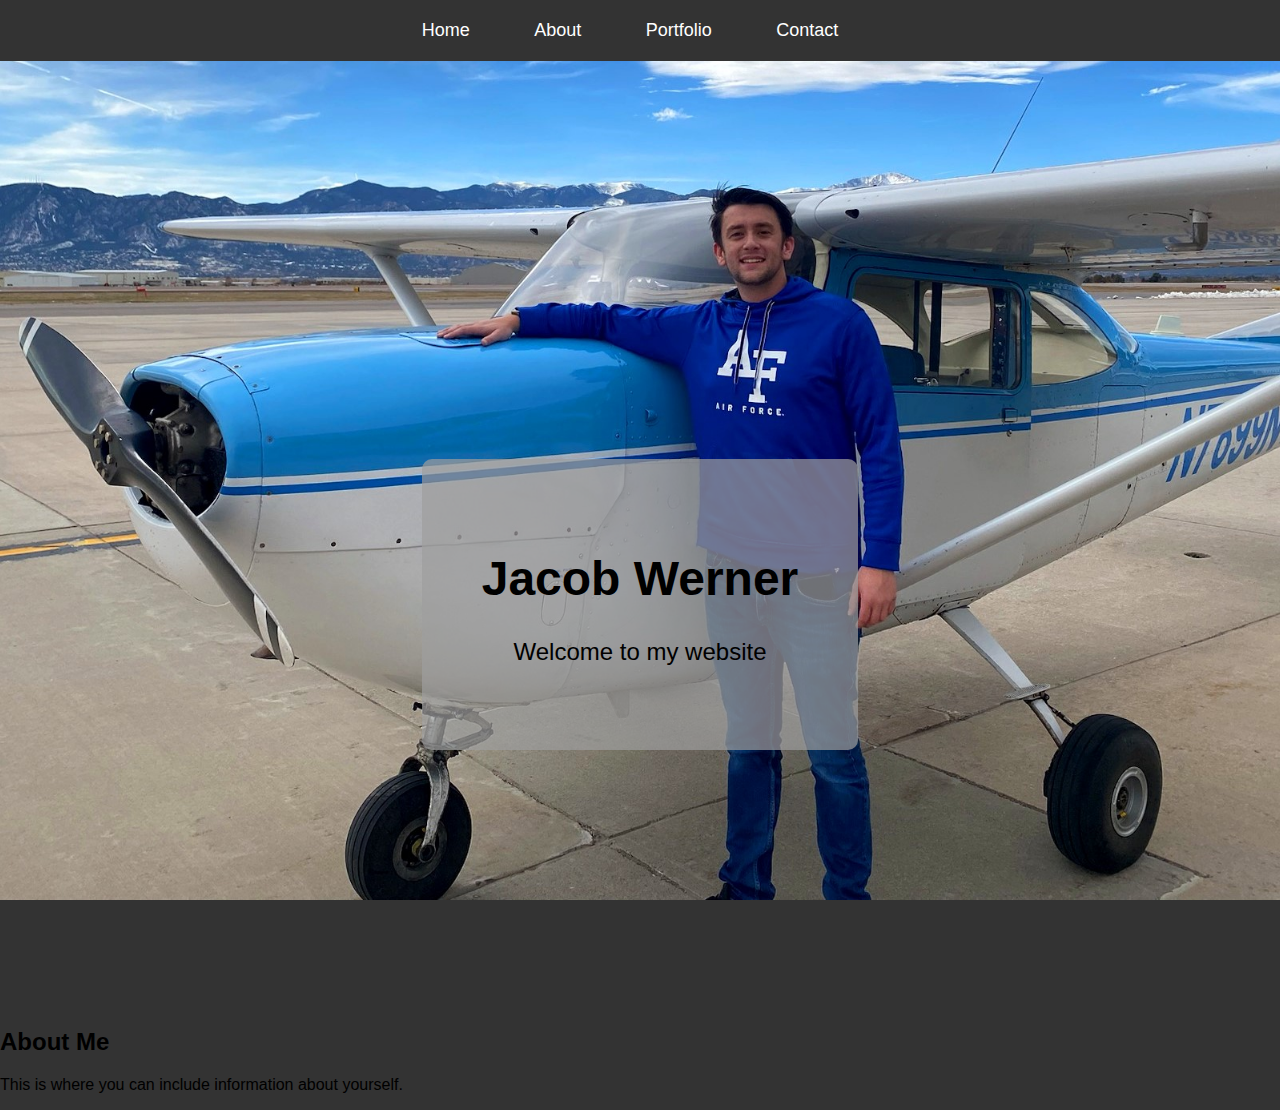
==== index.html @ 339afa2d "initial commit" ====
<!DOCTYPE html>
<html lang="en">
<head>
    <meta charset="UTF-8">
    <meta name="viewport" content="width=device-width, initial-scale=1.0">
    <title>Jacob Werner - Personal Website</title>
    <link rel="stylesheet" href="styles.css">
</head>
<body>
    <div class="header">
        <ul>
            <li><a href="#">Home</a></li>
            <li><a href="#">About</a></li>
            <li><a href="#">Portfolio</a></li>
             <li><a href="#">Contact</a></li>
        </ul>
    </div>

    <section class="landing">
         <div class="landing-text">
            <h1>Jacob Werner</h1>
            <p>Welcome to my website</p>
        </div>
        <div class="landing-image">
            <img src="plane.jpg" alt="Error 404">
        </div>
    </section>
    <br><br><br><br><br><br>
    <div class="content">
        <h2>About Me</h2>
        <p>This is where you can include information about yourself.</p>
    </div>
    <script src="script.js"></script>
</body>
</html>
---- styles.css ----
body {
    margin: 0;
    font-family: Arial, sans-serif;
    background-color: #333;
}

.header {
    background-color: #333;
    padding: 20px 0;
    text-align: center;
    position: fixed;
    top: 0;
    width: 100%;
    z-index: 1000;
}
.header ul {
    list-style-type: none;
    margin: 0;
    padding: 0;
}
.header li {
    display: inline;
    margin-right: 20px;
}
.header li a {
    color: #fff;
    text-decoration: none;
    font-size: 18px;
    padding: 10px 20px;
    border-radius: 20px; /* Add rounded corners */
    transition: color 0.3s, background-color 0.3s;
}
.header li a:hover {
    background-color: #555;
    color: #CFB87C;
}

.landing {
    position: relative;
    height: 100vh;
    display: flex;
    justify-content: center;
    align-items: center;
    flex-direction: column;
}

.landing-image {
    position: absolute;
    top: 0;
    left: 0;
    width: 100%;
    height: 100%;
    z-index: -1;
}

.landing-image img {
    width: 100%;
    height: 100%;
    object-fit: cover;
}

.landing-text {
    text-align: center;
    background-color: rgba(158, 158, 158, 0.7);
    font-size: 24px;
    padding: 60px;
    border-radius: 10px;
    margin-top: auto; /* Push the text box towards the center */
    margin-bottom: 150px; /* Add some space between the text box and the bottom */
}
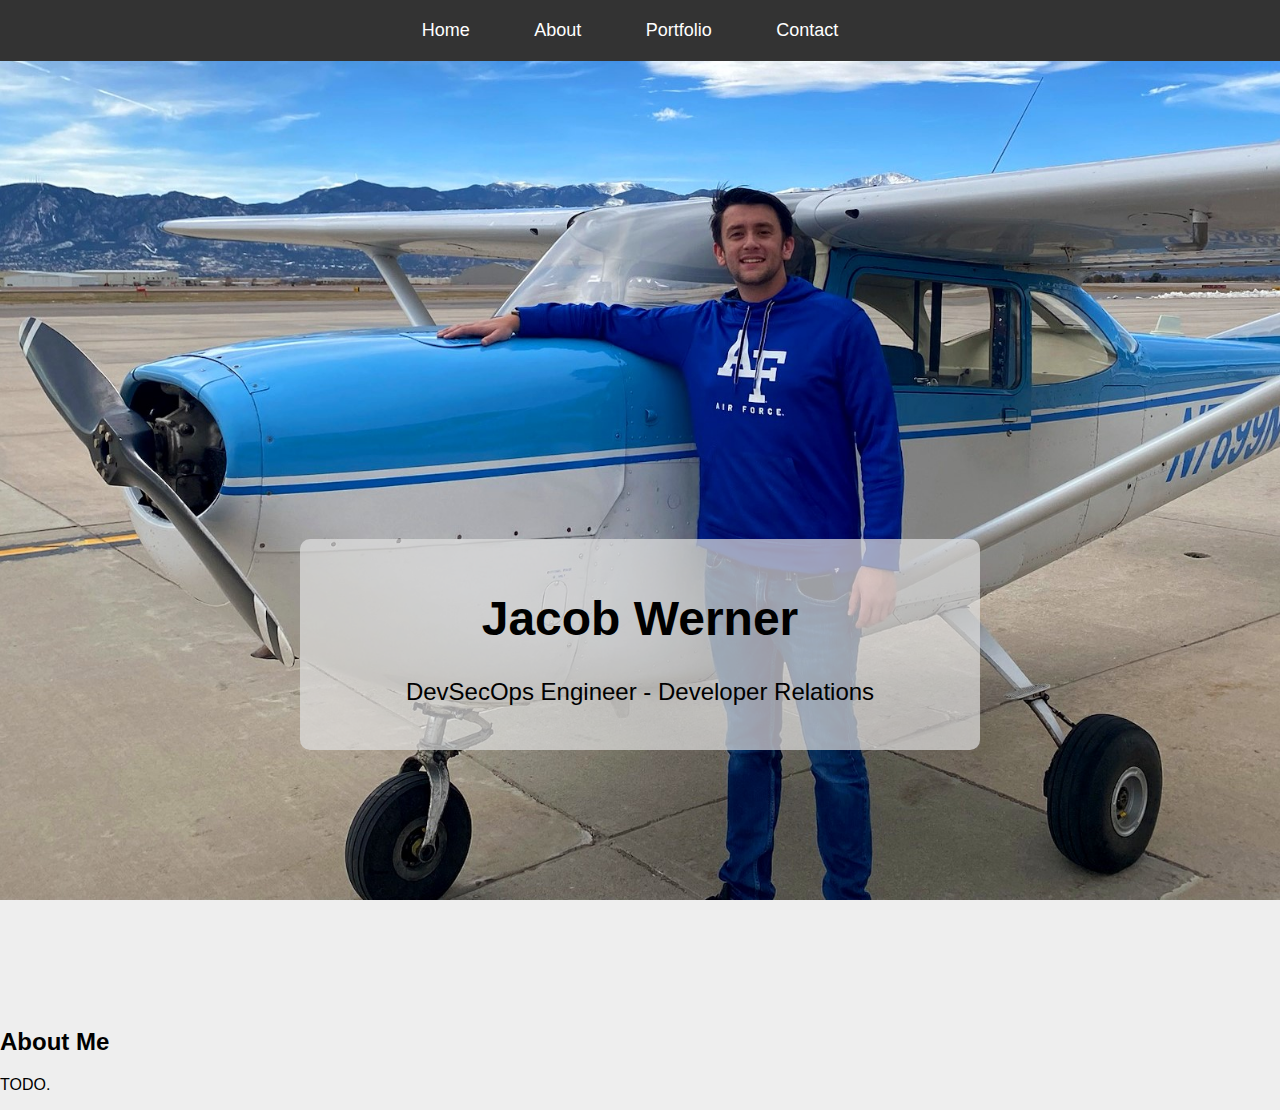
==== commit 78bd93f1: "modified landing page" ====
--- a/index.html
+++ b/index.html
@@ -19,7 +19,7 @@
     <section class="landing">
          <div class="landing-text">
             <h1>Jacob Werner</h1>
-            <p>Welcome to my website</p>
+            <p>DevSecOps Engineer - Developer Relations</p>
         </div>
         <div class="landing-image">
             <img src="plane.jpg" alt="Error 404">
@@ -28,7 +28,7 @@
     <br><br><br><br><br><br>
     <div class="content">
         <h2>About Me</h2>
-        <p>This is where you can include information about yourself.</p>
+        <p>TODO.</p>
     </div>
     <script src="script.js"></script>
 </body>
--- a/styles.css
+++ b/styles.css
@@ -1,7 +1,7 @@
 body {
     margin: 0;
     font-family: Arial, sans-serif;
-    background-color: #333;
+    background-color: #eeeeee;
 }
 
 .header {
@@ -60,10 +60,13 @@
 }
 
 .landing-text {
+    width: 50%;
     text-align: center;
-    background-color: rgba(158, 158, 158, 0.7);
+    justify-content: center;
+    align-items: center;
+    background-color: rgba(223, 223, 223, 0.7);
     font-size: 24px;
-    padding: 60px;
+    padding: 20px;
     border-radius: 10px;
     margin-top: auto; /* Push the text box towards the center */
     margin-bottom: 150px; /* Add some space between the text box and the bottom */
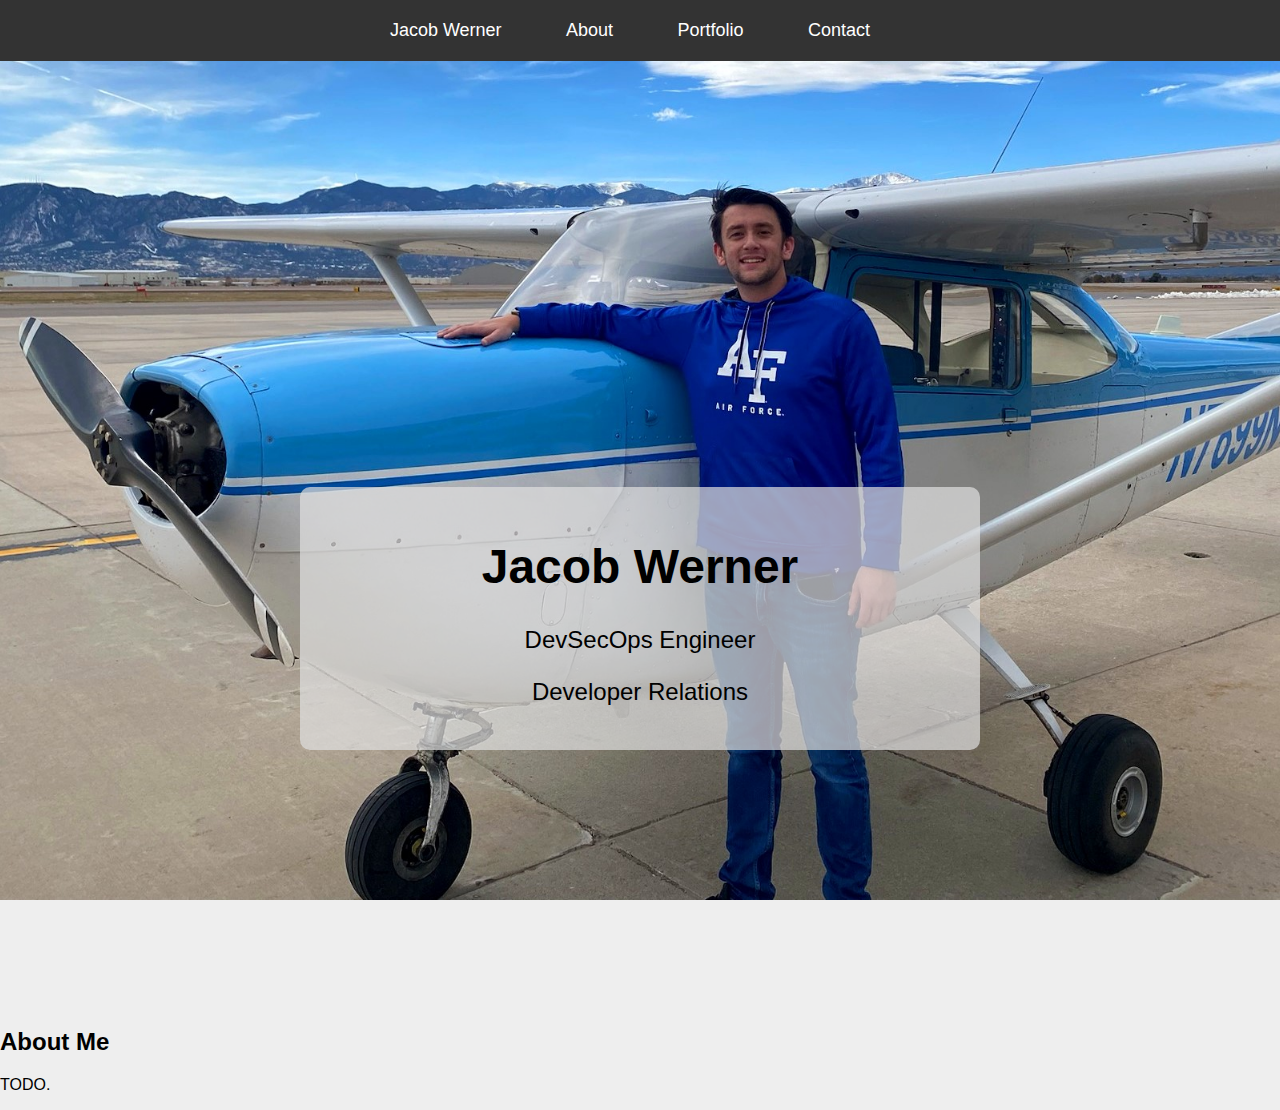
==== commit a5fa332d: "changed landing format and testing header" ====
--- a/index.html
+++ b/index.html
@@ -9,17 +9,18 @@
 <body>
     <div class="header">
         <ul>
-            <li><a href="#">Home</a></li>
-            <li><a href="#">About</a></li>
+            <li><a href="#index.html">Jacob Werner</a></li>
+            <li><a href="#about.html">About</a></li>
             <li><a href="#">Portfolio</a></li>
-             <li><a href="#">Contact</a></li>
+            <li><a href="#">Contact</a></li>
         </ul>
     </div>
 
     <section class="landing">
          <div class="landing-text">
             <h1>Jacob Werner</h1>
-            <p>DevSecOps Engineer - Developer Relations</p>
+            <p>DevSecOps Engineer</p>
+            <p>Developer Relations</p>
         </div>
         <div class="landing-image">
             <img src="plane.jpg" alt="Error 404">
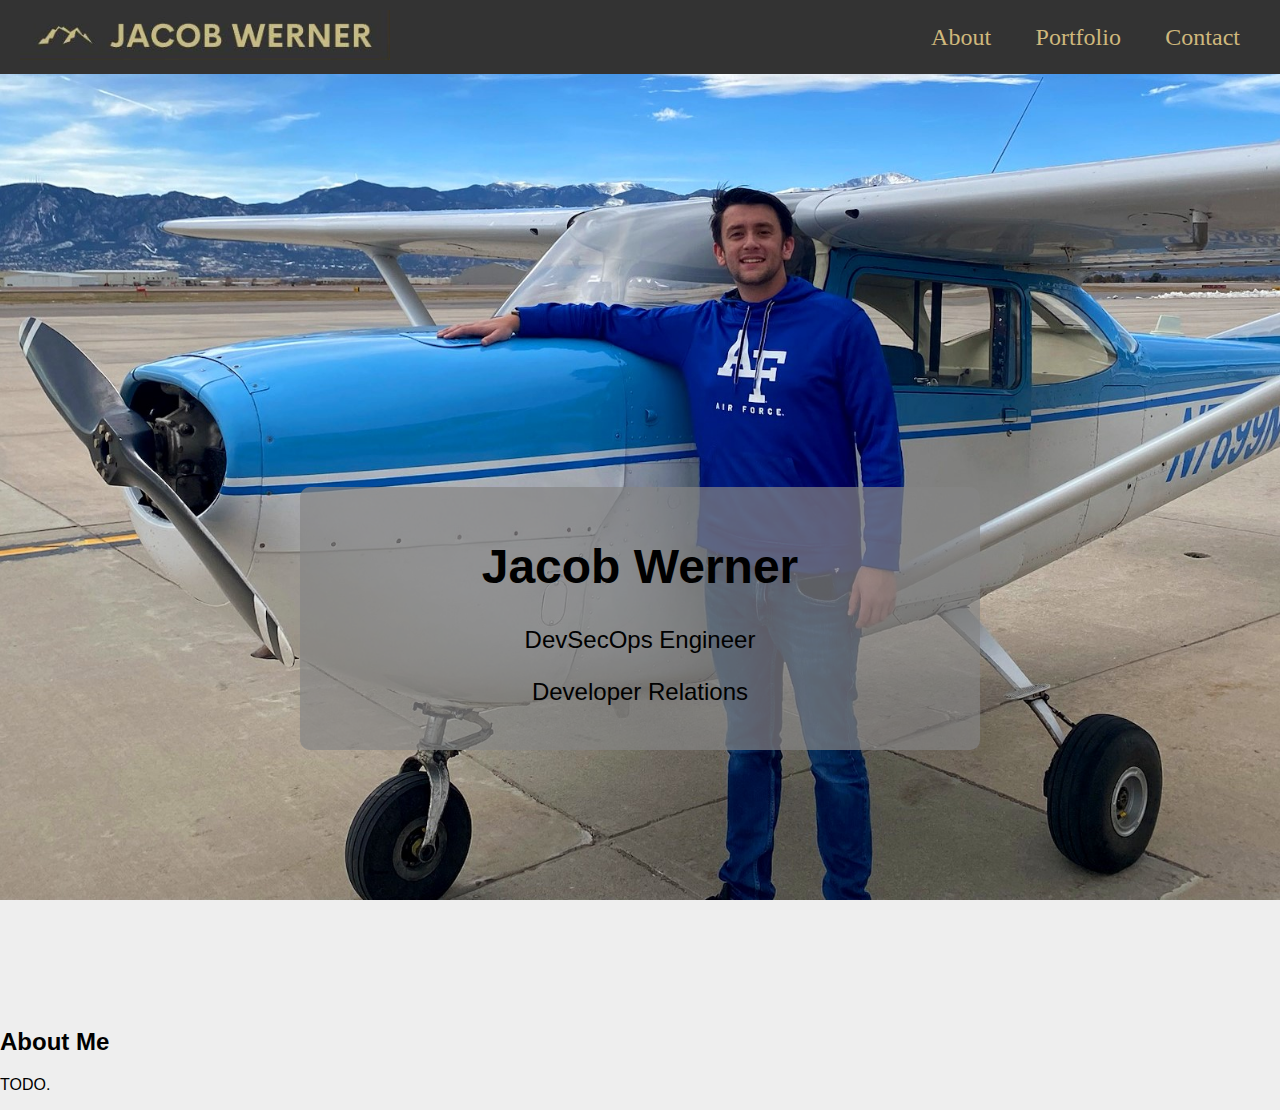
==== commit 005dbef3: "fixed header" ====
--- a/index.html
+++ b/index.html
@@ -4,16 +4,20 @@
     <meta charset="UTF-8">
     <meta name="viewport" content="width=device-width, initial-scale=1.0">
     <title>Jacob Werner - Personal Website</title>
-    <link rel="stylesheet" href="styles.css">
+    <link rel="stylesheet" href="landingPage/styles.css">
 </head>
 <body>
     <div class="header">
-        <ul>
-            <li><a href="#index.html">Jacob Werner</a></li>
-            <li><a href="#about.html">About</a></li>
-            <li><a href="#">Portfolio</a></li>
-            <li><a href="#">Contact</a></li>
-        </ul>
+        <!-- Logo -->
+        <div class="header-logo">
+            <img src="assets/logo2.jpg" alt="Logo" style="height: 50px;"> <!-- Adjust height as needed -->
+        </div>
+        <!-- Buttons -->
+        <div class="header-buttons">
+            <a href="#">About</a>
+            <a href="#">Portfolio</a>
+            <a href="#">Contact</a>
+        </div>
     </div>
 
     <section class="landing">
@@ -23,7 +27,7 @@
             <p>Developer Relations</p>
         </div>
         <div class="landing-image">
-            <img src="plane.jpg" alt="Error 404">
+            <img src="assets/plane.jpg" alt="Error 404">
         </div>
     </section>
     <br><br><br><br><br><br>
@@ -31,6 +35,6 @@
         <h2>About Me</h2>
         <p>TODO.</p>
     </div>
-    <script src="script.js"></script>
+    <script src="landingPage/script.js"></script>
 </body>
 </html>--- a/landingPage/styles.css
+++ b/landingPage/styles.css
@@ -0,0 +1,82 @@
+body {
+    margin: 0;
+    font-family: Arial, sans-serif;
+    background-color: #eeeeee;
+}
+
+.header {
+    position: fixed;
+    top: 0;
+    width: 100%;
+    background-color: #333;
+    color: white;
+    padding: 10px 0;
+    text-align: center;
+    z-index: 1000; /* Ensure the header stays on top of other content */
+    display: flex;
+    justify-content: space-between;
+    align-items: center;
+}
+
+/* Style for the header logo */
+.header-logo {
+    margin-left: 20px; /* Adjust margin as needed */
+}
+
+/* Style for the header buttons */
+.header-buttons {
+    margin-right: 20px; /* Adjust margin as needed */
+}
+
+/* Style for the header button links */
+.header-buttons a {
+    color: #CFB87C;
+    text-decoration: none;
+    font-size: 24px;
+    font-family: fantasy;
+    padding: 10px 20px;
+    border-radius: 20px;
+    transition: background-color 0.3s ease;
+}
+
+/* Change background color on hover */
+.header-buttons a:hover {
+    background-color: #555;
+}
+
+.landing {
+    position: relative;
+    height: 100vh;
+    display: flex;
+    justify-content: center;
+    align-items: center;
+    flex-direction: column;
+}
+
+.landing-image {
+    position: absolute;
+    top: 0;
+    left: 0;
+    width: 100%;
+    height: 100%;
+    z-index: -1;
+}
+
+.landing-image img {
+    width: 100%;
+    height: 100%;
+    object-fit: cover;
+}
+
+.landing-text {
+    width: 50%;
+    text-align: center;
+    justify-content: center;
+    align-items: center;
+    background-color: rgba(133, 133, 133, 0.7);
+    font-size: 24px;
+    padding: 20px;
+    border-radius: 10px;
+    margin-top: auto; /* Push the text box towards the center */
+    margin-bottom: 150px; /* Add some space between the text box and the bottom */
+}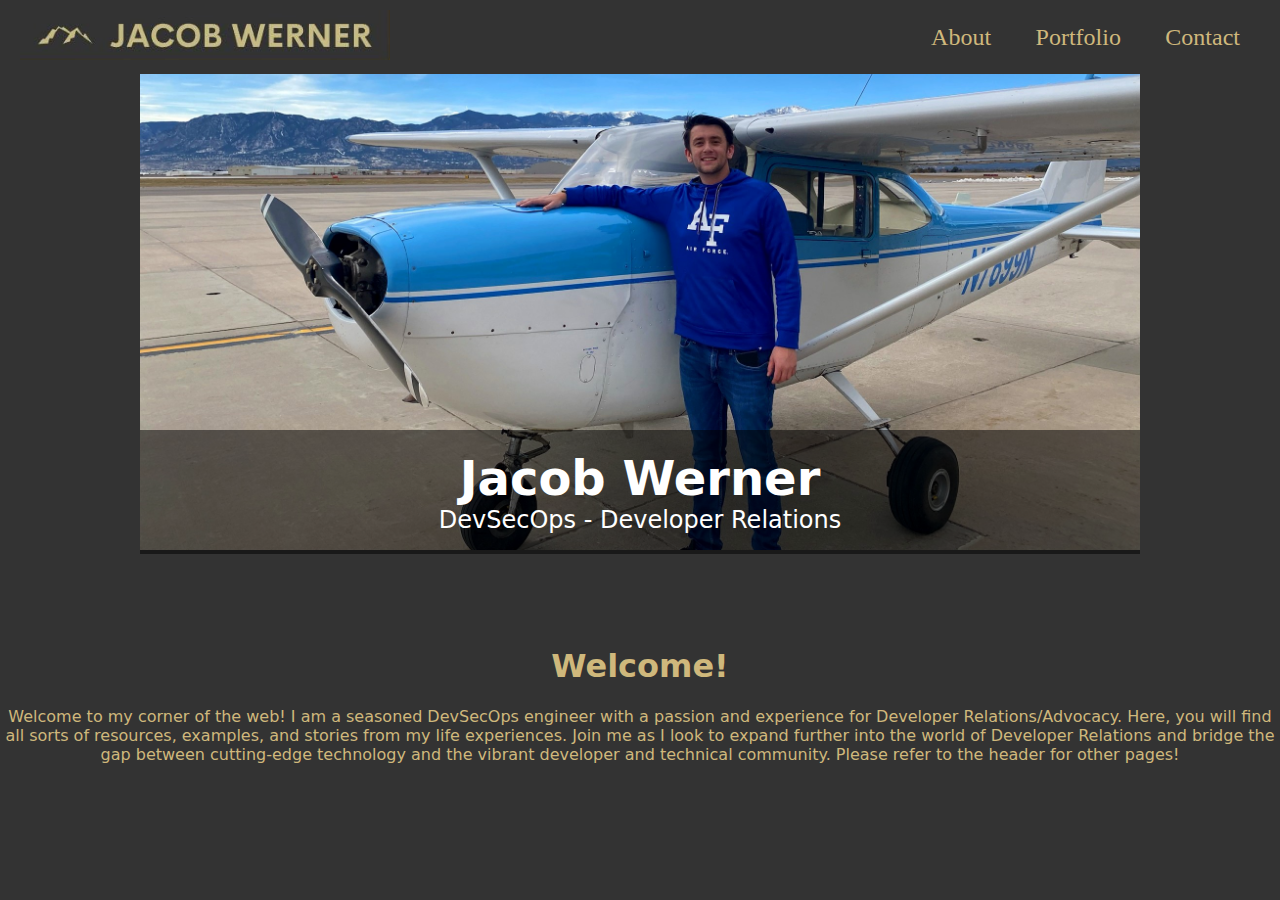
==== commit d3f1f524: "created photo turnstyle, added landing page welcome text" ====
--- a/index.html
+++ b/index.html
@@ -14,26 +14,40 @@
         </div>
         <!-- Buttons -->
         <div class="header-buttons">
-            <a href="#">About</a>
+            <a href="">About</a>
             <a href="#">Portfolio</a>
             <a href="#">Contact</a>
         </div>
     </div>
-
     <section class="landing">
-         <div class="landing-text">
+        <div class="slideshow-container">
+            <div class="fade">
+                <img src="assets/plane.jpg">
+            </div>       
+            <div class="fade" style="display:none;">
+                <img src="assets/Wash_2021_940.jpg">
+            </div>
+        
+            <div class="fade" style="display:none;">
+                <img src="assets/pasadena.jpg">
+            </div>
+        </div>
+        <!--Landing Page Image text overlay-->
+        <div class="landing-text">
             <h1>Jacob Werner</h1>
-            <p>DevSecOps Engineer</p>
-            <p>Developer Relations</p>
-        </div>
-        <div class="landing-image">
-            <img src="assets/plane.jpg" alt="Error 404">
+            <p>DevSecOps - Developer Relations</p>
         </div>
     </section>
-    <br><br><br><br><br><br>
-    <div class="content">
-        <h2>About Me</h2>
-        <p>TODO.</p>
+    <!--Landing Page Images-->
+
+    <br><br><br><br>
+    <!--Welcome and summary under langing image-->
+    <div class="WelcomeText">
+        <h1>Welcome!</h1>
+        <p>Welcome to my corner of the web! I am a seasoned DevSecOps engineer with a passion and experience for Developer Relations/Advocacy. 
+        Here, you will find all sorts of resources, examples, and stories from my life experiences. 
+        Join me as I look to expand further into the world of Developer Relations and bridge the gap between cutting-edge technology and the vibrant developer and technical community. 
+        Please refer to the header for other pages!</p>
     </div>
     <script src="landingPage/script.js"></script>
 </body>
--- a/landingPage/styles.css
+++ b/landingPage/styles.css
@@ -1,7 +1,7 @@
 body {
     margin: 0;
     font-family: Arial, sans-serif;
-    background-color: #eeeeee;
+    background-color: #333;
 }
 
 .header {
@@ -44,39 +44,84 @@
     background-color: #555;
 }
 
-.landing {
-    position: relative;
-    height: 100vh;
-    display: flex;
-    justify-content: center;
-    align-items: center;
-    flex-direction: column;
+/* CSS for Slideshow Container */
+.slideshow-container {
+    position: relative; /* Relative position */
+    max-width: 1000px; /* Maximum width */
+    margin: auto; /* Center horizontally */
 }
 
-.landing-image {
-    position: absolute;
-    top: 0;
-    left: 0;
+.slideshow-container img {
     width: 100%;
-    height: 100%;
-    z-index: -1;
+    height: 400px; /* or any other desired height */
 }
 
-.landing-image img {
-    width: 100%;
-    height: 100%;
+/* Slideshow container styles */
+.slideshow-container {
+    position: relative; /* Relative position */
+    max-width: 1000px; /* Maximum width */
+    margin: auto; /* Center horizontally */
+}
+
+.fade {
+    animation-name: fade;
+    animation-duration: 1.5s;
+    display: none; /* Hide images by default */
+}
+
+@keyframes fade {
+    from { opacity: 0; } /* Start with opacity 0 */
+    to { opacity: 1; } /* End with opacity 1 */
+}
+
+.slideshow-container img {
+    width: 100%; /* Full width */
+    height: 550px; /* Fixed height for all images */
     object-fit: cover;
 }
 
+
+/* Landing section styles */
+/* Landing section styles */
+/* Landing section styles */
+.landing {
+    position: relative; /* Relative position */
+}
+
+/* Landing section styles */
+.landing {
+    position: relative; /* Relative position */
+}
+
 .landing-text {
-    width: 50%;
+    position: absolute; /* Absolute position */
+    bottom: 0; /* Align to the bottom */
+    left: 50%; /* Align to the center horizontally */
+    transform: translateX(-50%); /* Center the text box horizontally */
+    width: 100%; /* Fixed width for the text box */
+    max-width: 960px; /* Maximum width for the text box */
+    background-color: rgba(0, 0, 0, 0.5); /* Background color with transparency */
+    padding: 20px; /* Padding for the text box */
+    color: white; /* Text color */
+    text-align: center; /* Center text */
+    font-family: system-ui;
+}
+
+.landing-text h1 {
+    font-size: 3em; /* Adjust font size as needed */
+    margin: 0; /* Remove default margin */
+}
+
+.landing-text p {
+    font-size: 1.5em; /* Adjust font size as needed */
+    margin: 0; /* Remove default margin */
+}
+
+.WelcomeText{
+    position: relative;
     text-align: center;
-    justify-content: center;
+    font-family: system-ui;
+    font-size: 16px;
     align-items: center;
-    background-color: rgba(133, 133, 133, 0.7);
-    font-size: 24px;
-    padding: 20px;
-    border-radius: 10px;
-    margin-top: auto; /* Push the text box towards the center */
-    margin-bottom: 150px; /* Add some space between the text box and the bottom */
+    color: #CFB87C;
 }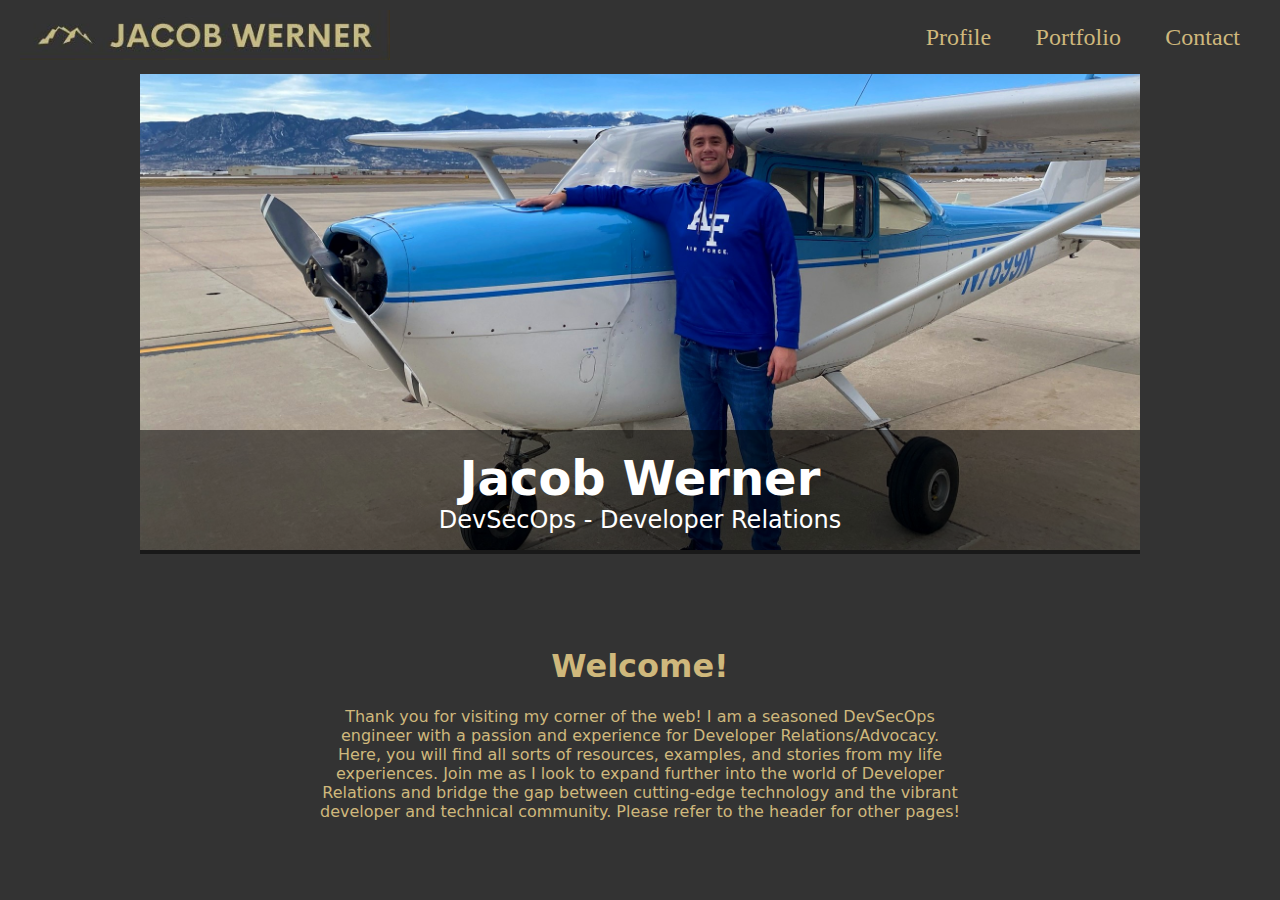
==== commit 6796be08: "Added profile page, made tweaks to header" ====
--- a/index.html
+++ b/index.html
@@ -10,16 +10,20 @@
     <div class="header">
         <!-- Logo -->
         <div class="header-logo">
+            <a href="index.html">
             <img src="assets/logo2.jpg" alt="Logo" style="height: 50px;"> <!-- Adjust height as needed -->
+            </a>
         </div>
         <!-- Buttons -->
         <div class="header-buttons">
-            <a href="">About</a>
+            <a href="aboutPage/about.html">Profile</a>
             <a href="#">Portfolio</a>
             <a href="#">Contact</a>
         </div>
     </div>
+    <!--Landing page image slideshow and text-->
     <section class="landing">
+        <!--Image Slideshow-->
         <div class="slideshow-container">
             <div class="fade">
                 <img src="assets/plane.jpg">
@@ -38,13 +42,11 @@
             <p>DevSecOps - Developer Relations</p>
         </div>
     </section>
-    <!--Landing Page Images-->
-
     <br><br><br><br>
-    <!--Welcome and summary under langing image-->
+    <!--Welcome and summary-->
     <div class="WelcomeText">
         <h1>Welcome!</h1>
-        <p>Welcome to my corner of the web! I am a seasoned DevSecOps engineer with a passion and experience for Developer Relations/Advocacy. 
+        <p>Thank you for visiting my corner of the web! I am a seasoned DevSecOps engineer with a passion and experience for Developer Relations/Advocacy. 
         Here, you will find all sorts of resources, examples, and stories from my life experiences. 
         Join me as I look to expand further into the world of Developer Relations and bridge the gap between cutting-edge technology and the vibrant developer and technical community. 
         Please refer to the header for other pages!</p>
--- a/landingPage/styles.css
+++ b/landingPage/styles.css
@@ -117,11 +117,13 @@
     margin: 0; /* Remove default margin */
 }
 
-.WelcomeText{
-    position: relative;
+.WelcomeText {
+    position: absolute;
+    left: 50%;
+    transform: translateX(-50%);
     text-align: center;
     font-family: system-ui;
     font-size: 16px;
-    align-items: center;
     color: #CFB87C;
+    max-width: 960px;
 }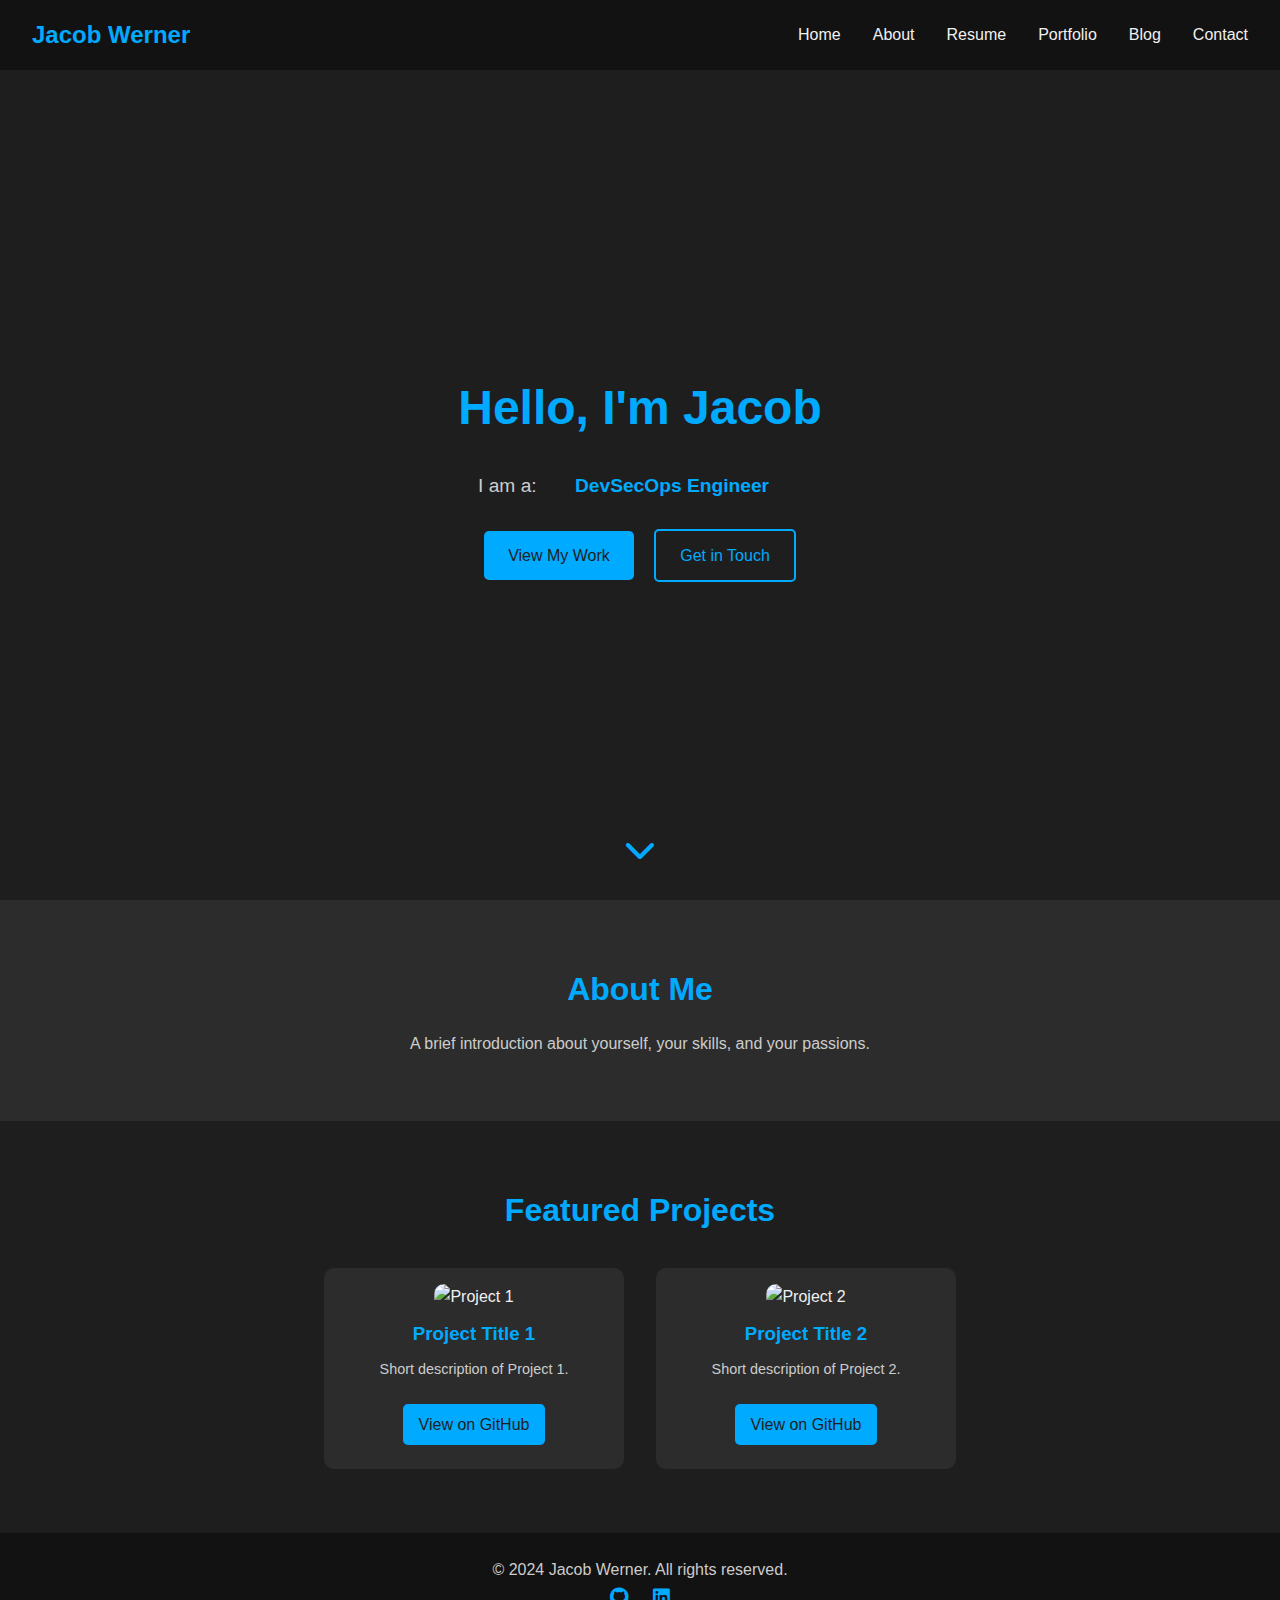
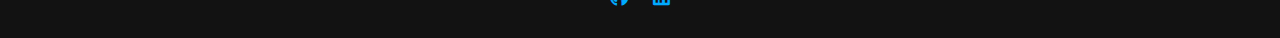
==== commit b5cee4cd: "added files to branch" ====
--- a/index.html
+++ b/index.html
@@ -3,54 +3,86 @@
 <head>
     <meta charset="UTF-8">
     <meta name="viewport" content="width=device-width, initial-scale=1.0">
-    <title>Jacob Werner - Personal Website</title>
-    <link rel="stylesheet" href="landingPage/styles.css">
+    <title>Jacob Werner - Home</title>
+    <link rel="stylesheet" href="css/styles.css">
+    <!-- Font Awesome for Icons (Optional) -->
+    <link rel="stylesheet" href="https://cdnjs.cloudflare.com/ajax/libs/font-awesome/6.0.0-beta3/css/all.min.css">
 </head>
 <body>
-    <div class="header">
-        <!-- Logo -->
-        <div class="header-logo">
-            <a href="index.html">
-            <img src="assets/logo2.jpg" alt="Logo" style="height: 50px;"> <!-- Adjust height as needed -->
-            </a>
+    <!-- Navigation Bar -->
+    <header>
+        <nav>
+            <div class="logo">
+                <a href="index.html">Jacob Werner</a>
+            </div>
+            <ul class="nav-links">
+                <li><a href="index.html">Home</a></li>
+                <li><a href="pages/about.html">About</a></li>
+                <li><a href="pages/resume.html">Resume</a></li>
+                <li><a href="pages/portfolio.html">Portfolio</a></li>
+                <li><a href="pages/blog.html">Blog</a></li>
+                <li><a href="pages/contact.html">Contact</a></li>
+            </ul>
+            <div class="burger">
+                <div class="line1"></div>
+                <div class="line2"></div>
+                <div class="line3"></div>
+            </div>
+        </nav>
+    </header>
+
+    <!-- Hero Section -->
+    <section class="hero">
+        <div class="hero-content">
+            <h1>Hello, I'm Jacob</h1>
+            <p>I am a: <span id="job-title" class="job-title"></span></p>
+            <a href="pages/portfolio.html" class="btn">View My Work</a>
+            <a href="pages/contact.html" class="btn btn-secondary">Get in Touch</a>
         </div>
-        <!-- Buttons -->
-        <div class="header-buttons">
-            <a href="aboutPage/about.html">Profile</a>
-            <a href="#">Portfolio</a>
-            <a href="#">Contact</a>
-        </div>
-    </div>
-    <!--Landing page image slideshow and text-->
-    <section class="landing">
-        <!--Image Slideshow-->
-        <div class="slideshow-container">
-            <div class="fade">
-                <img src="assets/plane.jpg">
-            </div>       
-            <div class="fade" style="display:none;">
-                <img src="assets/Wash_2021_940.jpg">
-            </div>
-        
-            <div class="fade" style="display:none;">
-                <img src="assets/pasadena.jpg">
-            </div>
-        </div>
-        <!--Landing Page Image text overlay-->
-        <div class="landing-text">
-            <h1>Jacob Werner</h1>
-            <p>DevSecOps - Developer Relations</p>
+        <div class="scroll-down">
+            <button id="scroll-arrow" aria-label="Scroll Down">
+                <i class="fa-solid fa-chevron-down"></i>
+            </button>
         </div>
     </section>
-    <br><br><br><br>
-    <!--Welcome and summary-->
-    <div class="WelcomeText">
-        <h1>Welcome!</h1>
-        <p>Thank you for visiting my corner of the web! I am a seasoned DevSecOps engineer with a passion and experience for Developer Relations/Advocacy. 
-        Here, you will find all sorts of resources, examples, and stories from my life experiences. 
-        Join me as I look to expand further into the world of Developer Relations and bridge the gap between cutting-edge technology and the vibrant developer and technical community. 
-        Please refer to the header for other pages!</p>
-    </div>
-    <script src="landingPage/script.js"></script>
+
+    <!-- About Highlights -->
+    <section id="about" class="about-highlights">
+        <h2>About Me</h2>
+        <p>A brief introduction about yourself, your skills, and your passions.</p>
+    </section>
+
+    <!-- Portfolio Highlights -->
+    <section class="portfolio-highlights">
+        <h2>Featured Projects</h2>
+        <div class="projects">
+            <div class="project-card">
+                <img src="images/project1.jpg" alt="Project 1">
+                <h3>Project Title 1</h3>
+                <p>Short description of Project 1.</p>
+                <a href="https://github.com/jacobwerner/project1" target="_blank" class="btn">View on GitHub</a>
+            </div>
+            <div class="project-card">
+                <img src="images/project2.jpg" alt="Project 2">
+                <h3>Project Title 2</h3>
+                <p>Short description of Project 2.</p>
+                <a href="https://github.com/jacobwerner/project2" target="_blank" class="btn">View on GitHub</a>
+            </div>
+            <!-- Add more project cards as needed -->
+        </div>
+    </section>
+
+    <!-- Footer -->
+    <footer>
+        <p>&copy; 2024 Jacob Werner. All rights reserved.</p>
+        <div class="social-links">
+            <a href="https://github.com/jacobwerner" target="_blank"><i class="fab fa-github"></i></a>
+            <a href="https://linkedin.com/in/jacobwerner" target="_blank"><i class="fab fa-linkedin"></i></a>
+            <!-- Add more social links as needed -->
+        </div>
+    </footer>
+
+    <!-- JavaScript for Navigation Burger and Rotating Job Titles -->
+    <script src="js/scripts.js"></script>
 </body>
-</html>+</html>
--- a/css/styles.css
+++ b/css/styles.css
@@ -0,0 +1,419 @@
+/* Reset and Base Styles */
+* {
+    margin: 0;
+    padding: 0;
+    box-sizing: border-box;
+}
+
+body {
+    font-family: 'Segoe UI', Tahoma, Geneva, Verdana, sans-serif;
+    background-color: #1e1e1e; /* Dark Gray Background */
+    color: #f0f0f0; /* Light Text Color */
+    line-height: 1.6;
+}
+
+/* Navigation Bar */
+header {
+    background-color: #121212; /* Slightly Darker for Navbar */
+    position: fixed;
+    width: 100%;
+    top: 0;
+    z-index: 1000;
+}
+
+nav {
+    display: flex;
+    justify-content: space-between;
+    align-items: center;
+    padding: 1em 2em;
+}
+
+.logo a {
+    color: #00aaff; /* Blue Accent */
+    font-size: 1.5em;
+    text-decoration: none;
+    font-weight: bold;
+}
+
+.nav-links {
+    list-style: none;
+    display: flex;
+}
+
+.nav-links li {
+    margin-left: 2em;
+}
+
+.nav-links a {
+    color: #f0f0f0;
+    text-decoration: none;
+    font-size: 1em;
+    transition: color 0.3s ease;
+}
+
+.nav-links a:hover {
+    color: #00aaff; /* Blue Accent on Hover */
+}
+
+/* Burger Menu (for Mobile) */
+.burger {
+    display: none;
+    cursor: pointer;
+}
+
+.burger div {
+    width: 25px;
+    height: 3px;
+    background-color: #f0f0f0;
+    margin: 5px;
+    transition: all 0.3s ease;
+}
+
+/* Hero Section */
+.hero {
+    height: 100vh;
+    background: url('../images/hero-bg.jpg') no-repeat center center/cover;
+    display: flex;
+    justify-content: center;
+    align-items: center;
+    text-align: center;
+    padding-top: 60px; /* To prevent overlap with fixed navbar */
+    position: relative
+}
+
+.hero-content h1 {
+    font-size: 3em;
+    margin-bottom: 0.5em;
+    color: #00aaff; /* Blue Accent */
+    animation: fadeInDown 1s ease-out;
+}
+
+.hero-content p {
+    font-size: 1.2em;
+    margin-bottom: 1em;
+    color: #cccccc;
+    animation: fadeInUp 1s ease-out;
+}
+
+.btn {
+    display: inline-block;
+    padding: 0.75em 1.5em;
+    margin: 0.5em;
+    background-color: #00aaff; /* Blue Accent */
+    color: #1e1e1e;
+    text-decoration: none;
+    border-radius: 5px;
+    transition: background-color 0.3s ease;
+}
+
+.btn:hover {
+    background-color: #0088cc; /* Darker Blue on Hover */
+}
+
+.btn-secondary {
+    background-color: transparent;
+    border: 2px solid #00aaff;
+    color: #00aaff;
+}
+
+.btn-secondary:hover {
+    background-color: #00aaff;
+    color: #1e1e1e;
+}
+
+/* Rotating Job Title Styles */
+.job-title {
+    color: #00aaff; /* Blue Accent */
+    font-weight: bold;
+    position: relative;
+    display: inline-block;
+    min-width: 260px; /* Adjust based on the longest job title */
+    text-align: center;
+}
+
+/* Fade-in Animation */
+.fade-in {
+    animation: fadeIn 0.5s ease-in-out;
+}
+
+
+/* Keyframes for Fade-In */
+@keyframes fadeIn {
+    from { opacity: 0; }
+    to { opacity: 1; }
+}
+
+/* Fade-out Animation */
+.fade-out {
+    animation: fadeOut 0.5s ease-in-out forwards;
+}
+
+/* Keyframes for Fade-Out */
+@keyframes fadeOut {
+    from { opacity: 1; }
+    to { opacity: 0; }
+}
+/* Add to .job-title in styles.css */
+.fade-in {
+    animation: fadeInSlide 0.5s ease-in-out forwards;
+}
+
+@keyframes fadeInSlide {
+    from {
+        opacity: 0;
+        transform: translateY(-20px);
+    }
+    to {
+        opacity: 1;
+        transform: translateY(0);
+    }
+}
+
+.fade-out {
+    animation: fadeOutSlide 0.5s ease-in-out forwards;
+}
+
+@keyframes fadeOutSlide {
+    from {
+        opacity: 1;
+        transform: translateY(0);
+    }
+    to {
+        opacity: 0;
+        transform: translateY(20px);
+    }
+}
+
+/* About Highlights */
+.about-highlights {
+    padding: 4em 2em;
+    background-color: #2c2c2c;
+    text-align: center;
+}
+
+.about-highlights h2 {
+    font-size: 2em;
+    margin-bottom: 0.5em;
+    color: #00aaff; /* Blue Accent */
+}
+
+.about-highlights p {
+    font-size: 1em;
+    color: #cccccc;
+    max-width: 800px;
+    margin: 0 auto;
+}
+
+/* Portfolio Highlights */
+.portfolio-highlights {
+    padding: 4em 2em;
+    background-color: #1e1e1e;
+    text-align: center;
+}
+
+.portfolio-highlights h2 {
+    font-size: 2em;
+    margin-bottom: 1em;
+    color: #00aaff; /* Blue Accent */
+}
+
+.projects {
+    display: flex;
+    flex-wrap: wrap;
+    justify-content: center;
+    gap: 2em;
+}
+
+.project-card {
+    background-color: #2c2c2c;
+    padding: 1em;
+    border-radius: 10px;
+    width: 300px;
+    transition: transform 0.3s ease;
+}
+
+.project-card:hover {
+    transform: translateY(-10px);
+}
+
+.project-card img {
+    width: 100%;
+    height: 200px;
+    object-fit: cover;
+    border-radius: 10px;
+}
+
+.project-card h3 {
+    margin: 0.5em 0;
+    color: #00aaff; /* Blue Accent */
+}
+
+.project-card p {
+    color: #cccccc;
+    font-size: 0.9em;
+    margin-bottom: 1em;
+}
+
+.project-card .btn {
+    background-color: #00aaff;
+    color: #1e1e1e;
+    text-decoration: none;
+    padding: 0.5em 1em;
+    border-radius: 5px;
+    transition: background-color 0.3s ease;
+}
+
+.project-card .btn:hover {
+    background-color: #0088cc;
+}
+
+/* Footer */
+footer {
+    background-color: #121212;
+    color: #cccccc;
+    text-align: center;
+    padding: 1.5em 2em;
+    position: relative;
+    bottom: 0;
+    width: 100%;
+}
+
+.social-links a {
+    color: #00aaff; /* Blue Accent */
+    margin: 0 0.5em;
+    font-size: 1.2em;
+    transition: color 0.3s ease;
+}
+
+.social-links a:hover {
+    color: #0088cc; /* Darker Blue on Hover */
+}
+
+/* Animations */
+@keyframes fadeInDown {
+    from {
+        opacity: 0;
+        transform: translateY(-50px);
+    }
+    to {
+        opacity: 1;
+        transform: translateY(0);
+    }
+}
+
+@keyframes fadeInUp {
+    from {
+        opacity: 0;
+        transform: translateY(50px);
+    }
+    to {
+        opacity: 1;
+        transform: translateY(0);
+    }
+}
+
+/* Responsive Design */
+@media (max-width: 768px) {
+    .nav-links {
+        display: none;
+        flex-direction: column;
+        background-color: #121212;
+        position: absolute;
+        top: 60px;
+        right: 0;
+        width: 200px;
+    }
+
+    .nav-links li {
+        margin: 1em 0;
+        text-align: center;
+    }
+
+    .burger {
+        display: block;
+    }
+
+    .projects {
+        flex-direction: column;
+        align-items: center;
+    }
+}
+
+/* Active Burger Menu */
+.nav-active {
+    display: flex !important;
+}
+
+/* Burger Animation */
+.toggle .line1 {
+    transform: rotate(-45deg) translate(-5px, 6px);
+}
+
+.toggle .line2 {
+    opacity: 0;
+}
+
+.toggle .line3 {
+    transform: rotate(45deg) translate(-5px, -6px);
+}
+
+/* Scroll Down Arrow Styles */
+.scroll-down {
+    position: absolute;
+    bottom: 20px;
+    left: 50%;
+    transform: translateX(-50%);
+    cursor: pointer;
+}
+
+.scroll-down button {
+    background: none; /* Remove default button background */
+    border: none; /* Remove default button border */
+    color: #00aaff; /* Arrow color */
+    font-size: 2em; /* Increase the size of the icon */
+    padding: 15px; /* Increase the clickable area */
+    cursor: pointer;
+    transition: color 0.3s ease, transform 0.3s ease;
+    display: flex;
+    align-items: center;
+    justify-content: center;
+}
+
+.scroll-down button:hover {
+    color: #0088cc; /* Darker color on hover */
+    transform: scale(1.2); /* Slightly enlarge the arrow on hover */
+}
+
+.scroll-down button:focus {
+    outline: 2px solid #00aaff; /* Visible outline for accessibility */
+    outline-offset: 4px;
+}
+
+.scroll-down i {
+    animation: bounce 3s infinite; /* Bouncing animation */
+    /* Ensure the icon is not being transformed in a way that hides it */
+}
+
+@keyframes bounce {
+    0%, 20%, 50%, 80%, 100% {
+        transform: translateY(0);
+    }
+    40% {
+        transform: translateY(-10px);
+    }
+    60% {
+        transform: translateY(-5px);
+    }
+}
+
+/* Optional: Additional Hover Effects */
+.scroll-down button:hover i {
+    color: #0088cc; /* Darker color on hover */
+    transform: scale(1.2); /* Slightly enlarge the arrow on hover */
+}
+
+/* Ensure Smooth Scrolling (optional if using CSS method) */
+html {
+    scroll-behavior: smooth;
+}
+
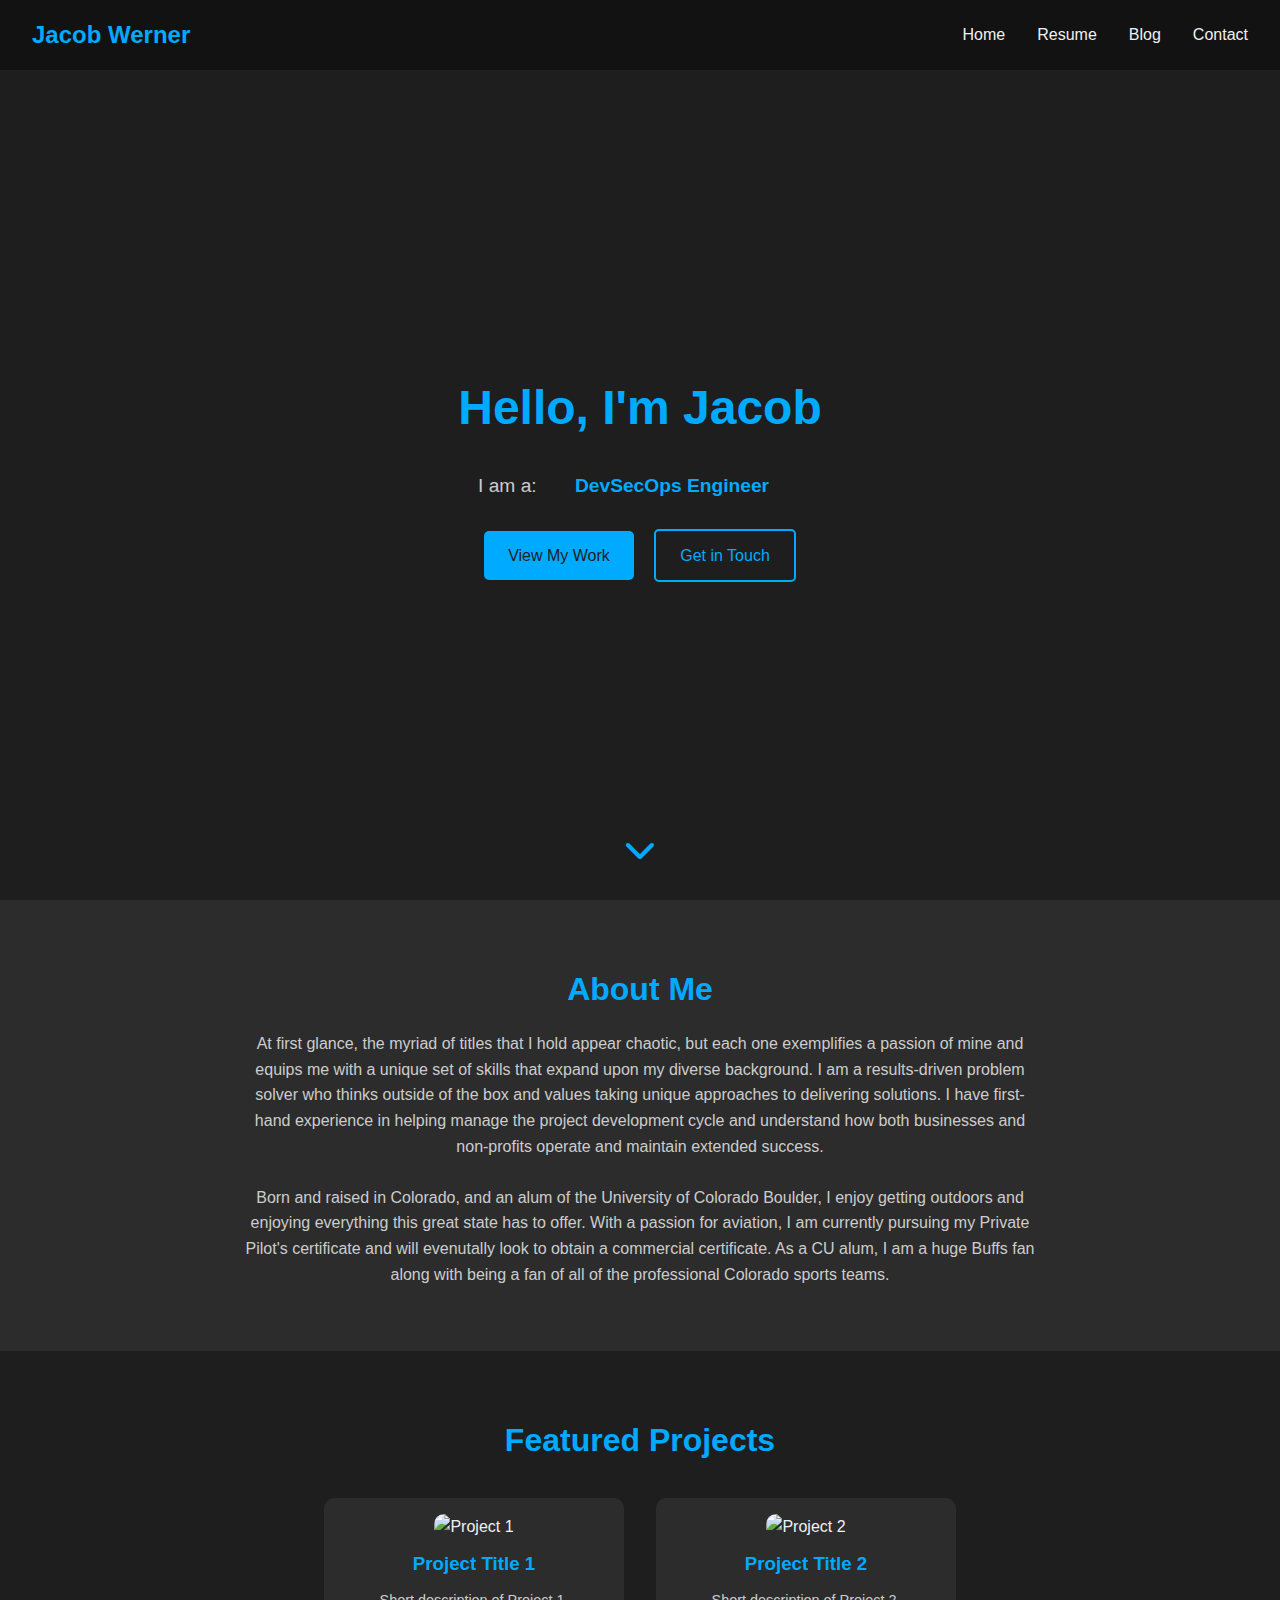
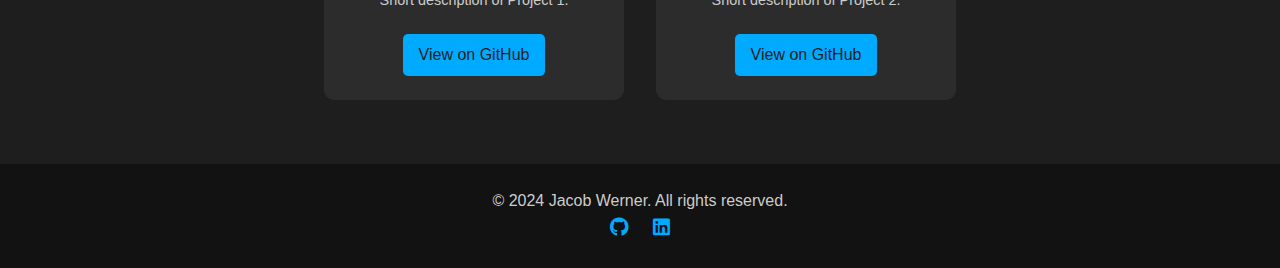
==== commit cf380125: "Added about me section and removed debug statements from script" ====
--- a/index.html
+++ b/index.html
@@ -17,9 +17,9 @@
             </div>
             <ul class="nav-links">
                 <li><a href="index.html">Home</a></li>
-                <li><a href="pages/about.html">About</a></li>
+                <!-- <li><a href="pages/about.html">About</a></li> -->
                 <li><a href="pages/resume.html">Resume</a></li>
-                <li><a href="pages/portfolio.html">Portfolio</a></li>
+                <!-- <li><a href="pages/portfolio.html">Portfolio</a></li> -->
                 <li><a href="pages/blog.html">Blog</a></li>
                 <li><a href="pages/contact.html">Contact</a></li>
             </ul>
@@ -49,7 +49,15 @@
     <!-- About Highlights -->
     <section id="about" class="about-highlights">
         <h2>About Me</h2>
-        <p>A brief introduction about yourself, your skills, and your passions.</p>
+        <p>At first glance, the myriad of titles that I hold appear chaotic, but each one exemplifies a passion of mine and equips me with a unique set of skills that expand upon my diverse background.
+            I am a results-driven problem solver who thinks outside of the box and values taking unique approaches to delivering solutions. 
+            I have first-hand experience in helping manage the project development cycle and understand how both businesses and non-profits operate and maintain extended success.  
+        </p>
+        <br>
+        <p>Born and raised in Colorado, and an alum of the University of Colorado Boulder, I enjoy getting outdoors and enjoying everything this great state has to offer.
+            With a passion for aviation, I am currently pursuing my Private Pilot's certificate and will evenutally look to obtain a commercial certificate. 
+            As a CU alum, I am a huge Buffs fan along with being a fan of all of the professional Colorado sports teams.  
+        </p>
     </section>
 
     <!-- Portfolio Highlights -->
@@ -76,8 +84,8 @@
     <footer>
         <p>&copy; 2024 Jacob Werner. All rights reserved.</p>
         <div class="social-links">
-            <a href="https://github.com/jacobwerner" target="_blank"><i class="fab fa-github"></i></a>
-            <a href="https://linkedin.com/in/jacobwerner" target="_blank"><i class="fab fa-linkedin"></i></a>
+            <a href="https://github.com/JakeWerner" target="_blank"><i class="fab fa-github"></i></a>
+            <a href="https://linkedin.com/in/jawe" target="_blank"><i class="fab fa-linkedin"></i></a>
             <!-- Add more social links as needed -->
         </div>
     </footer>
